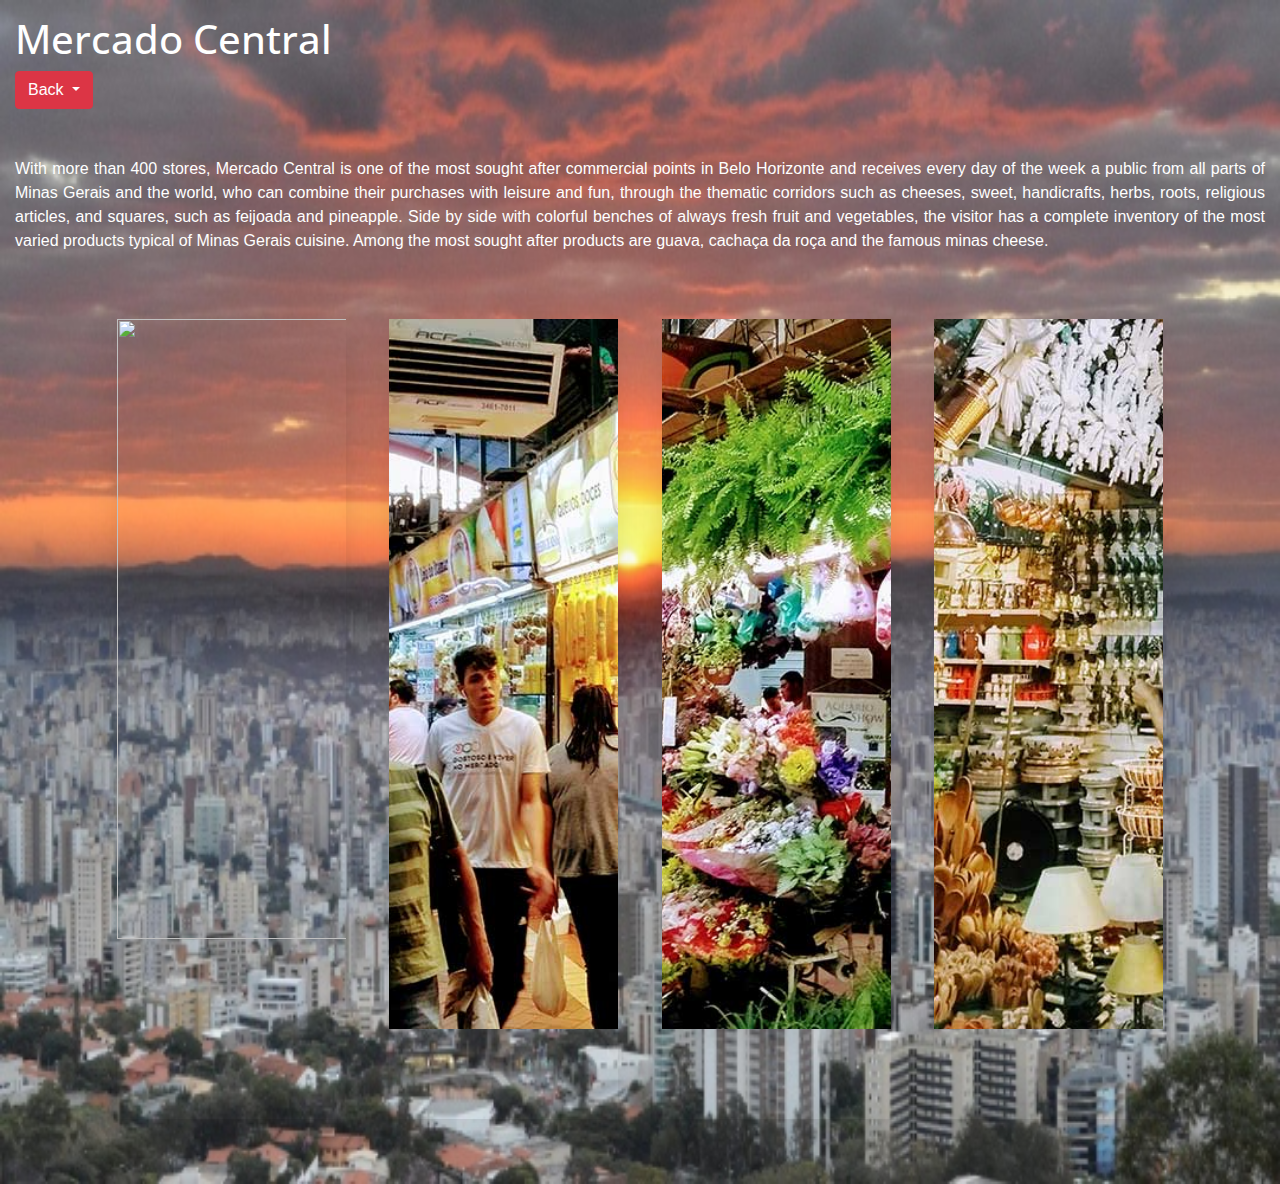
==== mcentral.html @ ee94dc56 "final project" ====
<!DOCTYPE html>
<html>
  <head>
    <link rel="stylesheet" href="https://stackpath.bootstrapcdn.com/bootstrap/4.3.1/css/bootstrap.min.css" integrity="sha384-ggOyR0iXCbMQv3Xipma34MD+dH/1fQ784/j6cY/iJTQUOhcWr7x9JvoRxT2MZw1T" crossorigin="anonymous">
<link href="https://fonts.googleapis.com/css?family=Bitter|Fira+Sans|Libre+Baskerville|Open+Sans|Raleway|Roboto+Mono&display=swap" rel="stylesheet">
    <header class = 'intro'>
      
      <h1> Mercado Central </h1>
    </header>
    <meta charset="utf-8">
    <meta name="viewport" content="width=device-width">
    <title>repl.it</title>
    <link href="style.css" rel="stylesheet" type="text/css" />
  </head>
  <body class ='food'>
    <div class="btn-group">
  <button type="button" class="btn btn-danger dropdown-toggle" data-toggle="dropdown" aria-haspopup="true" aria-expanded="false">
    Back
  </button>
  <div class="dropdown-menu">
    <a class="dropdown-item" href="index.html">Home</a>
    <a class="dropdown-item" href="atractions.html">Sight Seeing</a>
  </div>
  </div>

</div>
<div class = 'foodtxt'>
  <br><br>
  <p> 
With more than 400 stores, Mercado Central is one of the most sought after commercial points in Belo Horizonte and receives every day of the week a public from all parts of Minas Gerais and the world, who can combine their purchases with leisure and fun, through the thematic corridors such as cheeses, sweet, handicrafts, herbs, roots, religious articles, and squares, such as feijoada and pineapple. Side by side with colorful benches of always fresh fruit and vegetables, the visitor has a complete inventory of the most varied products typical of Minas Gerais cuisine. Among the most sought after products are guava, cachaça da roça and the famous minas cheese.</p>
</div>
</div>
<div class="container">
  <div class="box">
    <img src="mercado/Mercado-Central-em-Belo-Horizonte-prédio-e1535717425392.jpg">
    <span></span>
  </div>
  <div class="box">
    <img src="mercado/mercado-central-de-bh-corredor-venda-de-queijos3.jpg">
    <span></span>
  </div>
  <div class="box">
    <img src="mercado/mercado-central-de-bh-flores3.jpg">
    <span></span>
  </div>
  <div class="box">
    <img src="mercado/mercado-central-de-bh-mais-artesanato3.jpg">
    <span></span>
  </div>
  
    <script src="script.js"></script>
    <script src="https://code.jquery.com/jquery-3.3.1.slim.min.js" integrity="sha384-q8i/X+965DzO0rT7abK41JStQIAqVgRVzpbzo5smXKp4YfRvH+8abtTE1Pi6jizo" crossorigin="anonymous"></script>
<script src="https://cdnjs.cloudflare.com/ajax/libs/popper.js/1.14.7/umd/popper.min.js" integrity="sha384-UO2eT0CpHqdSJQ6hJty5KVphtPhzWj9WO1clHTMGa3JDZwrnQq4sF86dIHNDz0W1" crossorigin="anonymous"></script>
<script src="https://stackpath.bootstrapcdn.com/bootstrap/4.3.1/js/bootstrap.min.js" integrity="sha384-JjSmVgyd0p3pXB1rRibZUAYoIIy6OrQ6VrjIEaFf/nJGzIxFDsf4x0xIM+B07jRM" crossorigin="anonymous"></script>
  </body>
</html>
---- style.css ----
.column {
  float: left;
  width: 33.33%;
  padding: 5px;
}


.row::after {
  content: "";
  clear: both;
  display: table;
}
.home {
  color:white;
  -webkit-animation: kenburns-top-left 5s ease-out both;
	        animation: kenburns-top-left 5s ease-out both;
  background-image:url('BeloHorizonte/BH6.jpg');
  background-repeat: no-repeat, repeat;
  padding: 15px;
  background-size:100% 600%;
}

@-webkit-keyframes kenburns-top-left {
  0% {
    -webkit-transform: scale(1) translate(0, 0);
            transform: scale(1) translate(0, 0);
    -webkit-transform-origin: 16% 16%;
            transform-origin: 16% 16%;
  }
  100% {
    -webkit-transform: scale(1.25) translate(-20px, -15px);
            transform: scale(1.25) translate(-20px, -15px);
    -webkit-transform-origin: top left;
            transform-origin: top left;
  }
}
@keyframes kenburns-top-left {
  0% {
    -webkit-transform: scale(1) translate(0, 0);
            transform: scale(1) translate(0, 0);
    -webkit-transform-origin: 16% 16%;
            transform-origin: 16% 16%;
  }
  100% {
    -webkit-transform: scale(1.25) translate(-20px, -15px);
            transform: scale(1.25) translate(-20px, -15px);
    -webkit-transform-origin: top left;
            transform-origin: top left;
  }
}


.intro{
color:white;
font-family: 'Open Sans', sans-serif;
/* font-family: 'Gloria Hallelujah', cursive; */
/* font-family: 'Permanent Marker', cursive;
font-family: 'Kaushan Script', cursive; */

}

.sightSeeing{
  color:white;
  background-image: url(mirante/pords.jpg);
  background-repeat: no-repeat, repeat;
  padding: 15px;
  background-size:100% 100%;
}

.atractions {
  font-family: 'Open Sans', sans-serif;
}
/* .grow:hover
{
        -webkit-transform: scale(1.3);
        -ms-transform: scale(1.3);
        transform: scale(1.3);
} */

.xop-section {
	max-width: 960px;
	margin: 0 auto;
	padding: 6% 2%;
}

.xop-grid {
	margin: 20px 0 0 0;
	padding: 0;
	list-style: none;
	display: block;
	text-align: center;
	width: 100%;
}

.xop-grid:after {
	clear: both;
}

.xop-grid:after, .xop-box:before {
	content: '';
	display: table;
}

.xop-grid li {
	width: 328px;
	height: 328px;
	display: inline-block;
	margin: 20px;
}
.xop-grid li {
	width: 328px;
	height: 328px;
	display: inline-block;
	margin: 20px;
}

.xop-box {
	width: 100%;
	height: 100%;
	position: relative;
	cursor: pointer;
    border-radius: 10px;
    -webkit-transition: 0.3s ease-in-out, 
    -webkit-transform 0.3s ease-in-out;
	-moz-transition:  0.3s ease-in-out, 
    -moz-transform 0.3s ease-in-out;
    transition: all 0.3s ease-in-out, 
    transform 0.3s ease-in-out, ;
}

.xop-box:hover {
	transform: scale(1.05); 
}
.xop-img-1 {
	background: linear-gradient( rgba(0, 0, 0, 0.50), rgba(0, 0, 0, 0.10)),
	url("BeloHorizonte/praca-da-liberdade.jpg");
}

.xop-img-2 {
	background: linear-gradient( rgba(0, 0, 0, 0.50), rgba(0, 0, 0, 0.10)),
	url("BeloHorizonte/lagoa-da-pampulha.jpg");
}

.xop-img-3 {
	background: linear-gradient( rgba(0, 0, 0, 0.50), rgba(0, 0, 0, 0.10)), 
	url('parquemunicipal/park.jpg');
}

.xop-img-4 {
	background: linear-gradient( rgba(0, 0, 0, 0.50), rgba(0, 0, 0, 0.10)), 
	url("mercado/Mercado-Central-em-Belo-Horizonte-prédio-e1535717425392.jpg");
}

.xop-info {
	position: absolute;
	width: inherit;
	height: inherit;
}

.xop-info h3 {
	font-family: 'Pacifico', cursive;
	font-weight: 400;
	color: #fff;
	font-size: 42px;
	margin: 0 30px;
	padding: 100px 0 0 0;
	line-height: 1.5;
}

.xop-info p {
	font-family: 'Source Sans Pro', sans-serif;
	color: #fff;
	padding: 4px 5px;
	margin: 0 30px;
	font-size: 14px;
	line-height: 2;
}
.txt{
  text-align: left;
  text-indent: 50px;
  font-family: 'Lobster', cursive;
  color:white;
}

.history{
  background-image : url('old BH/oldpapper.jpg');
  background-repeat: repeat;
  padding: 15px;
  background-size:100% 100%;
}
.container{
  color:white;
}
 /* .txthistory:hover{
  transform: scale(1.1); 
 } */
.txthistory{
  text-align: justify;
  text-indent: 50px;
  font-family: 'Open Sans', sans-serif;
  color:white;
  font-size:100%;
  column-count: 2;
  column-rule-color: black;
  
}
.historybh{
  font-family: 'Open Sans', sans-serif;
}
.container {
  display: flex;
  width: 100%;
  padding: 4% 2%;
  box-sizing: border-box;
  height: 100vh;
}

.box {
  flex: 1;
  overflow: hidden;
  transition: .5s;
  margin: 0 2%;
  box-shadow: 0 20px 30px rgba(0,0,0,.1);
  line-height: 0;
}

.box > img {
  width: 200%;
  height: calc(100% - 10vh);
  object-fit: cover; 
  transition: .5s;
}

.box > span {
  font-size: 3.8vh;
  display: block;
  text-align: center;
  height: 10vh;
  line-height: 2.6;
}

.box:hover { flex: 1 1 50%; }
.box:hover > img {
  width: 100%;
  height: 100%;
}
 .pracatxt {
   text-align: justify;
  text-indent: 50px;
  /* font-family: 'Permanent+Marker', cursive; */
  color:white;
  font-size:100%;
  column-count: 2;
  column-rule-color:black;
 font-family: 'Open Sans', sans-serif;
/* font-family: 'Raleway', sans-serif;
font-family: 'Roboto Mono', monospace;
font-family: 'Fira Sans', sans-serif;
font-family: 'Bitter', serif;
font-family: 'Libre Baskerville', serif; */
 }
 .liberdade{
   background-image : url("pordosol/pordosol.jpg");
   background-repeat: no-repeat, repeat;
  padding: 15px;
  background-size:100% 100%;
  color:white;
  font-family: 'Open Sans', sans-serif;
  text-align: justify;
 }
 .lagoatxt{
   text-align: justify;
  text-indent: 50px;
  font-family: 'Open Sans', sans-serif;
  color:white;
  font-size:100%;
  column-count: 2;
  column-rule-color: black;
 }
 .lagoaintro{
font-family: 'Open Sans', sans-serif;
color:white;
}
.lagoa {
  background-image : url("pordosol/pordosol.jpg");
  background-repeat: no-repeat, repeat;
  padding: 15px;
  background-size:100% 100%;
}
.calculator{
  width: 200px;
  border: 5px solid green;
  padding: 10px;
  margin: 10px;
  border-radius: 15px;
  color: black;
  background-color : lightgreen;
  background-image : url('money2.jpeg');
 }
 
 .temperature{
  width: 250px;
  border: 5px solid blue;
  padding: 10px;
  margin: 10px;
  border-radius: 15px;
  color: black;
  background-color : lightblue;
  
 }
 .food {
  background-image : url("pordosol/pordosol.jpg");
  background-repeat: no-repeat, repeat;
  padding: 15px;
  background-size:100% 100%;
  color:white;
  text-align: justify;
  
}
.currency{
  background-image : url("dinheiro.jpg");
  background-repeat: no-repeat, repeat;
  padding: 15px;
  background-size:100% 200%;
  color:white;
  text-align: justify;
}
.txthcities{
  text-align: justify;
  text-indent: 50px;
  font-family: 'Open Sans', sans-serif;
  color:white;
  font-size:100%;
}
.nightlife{
  background-image : url("BHnoite.jpg");
  background-repeat: no-repeat, repeat;
  padding: 15px;
  background-size:100% 100%;
  color:white;
  text-align: justify;
}
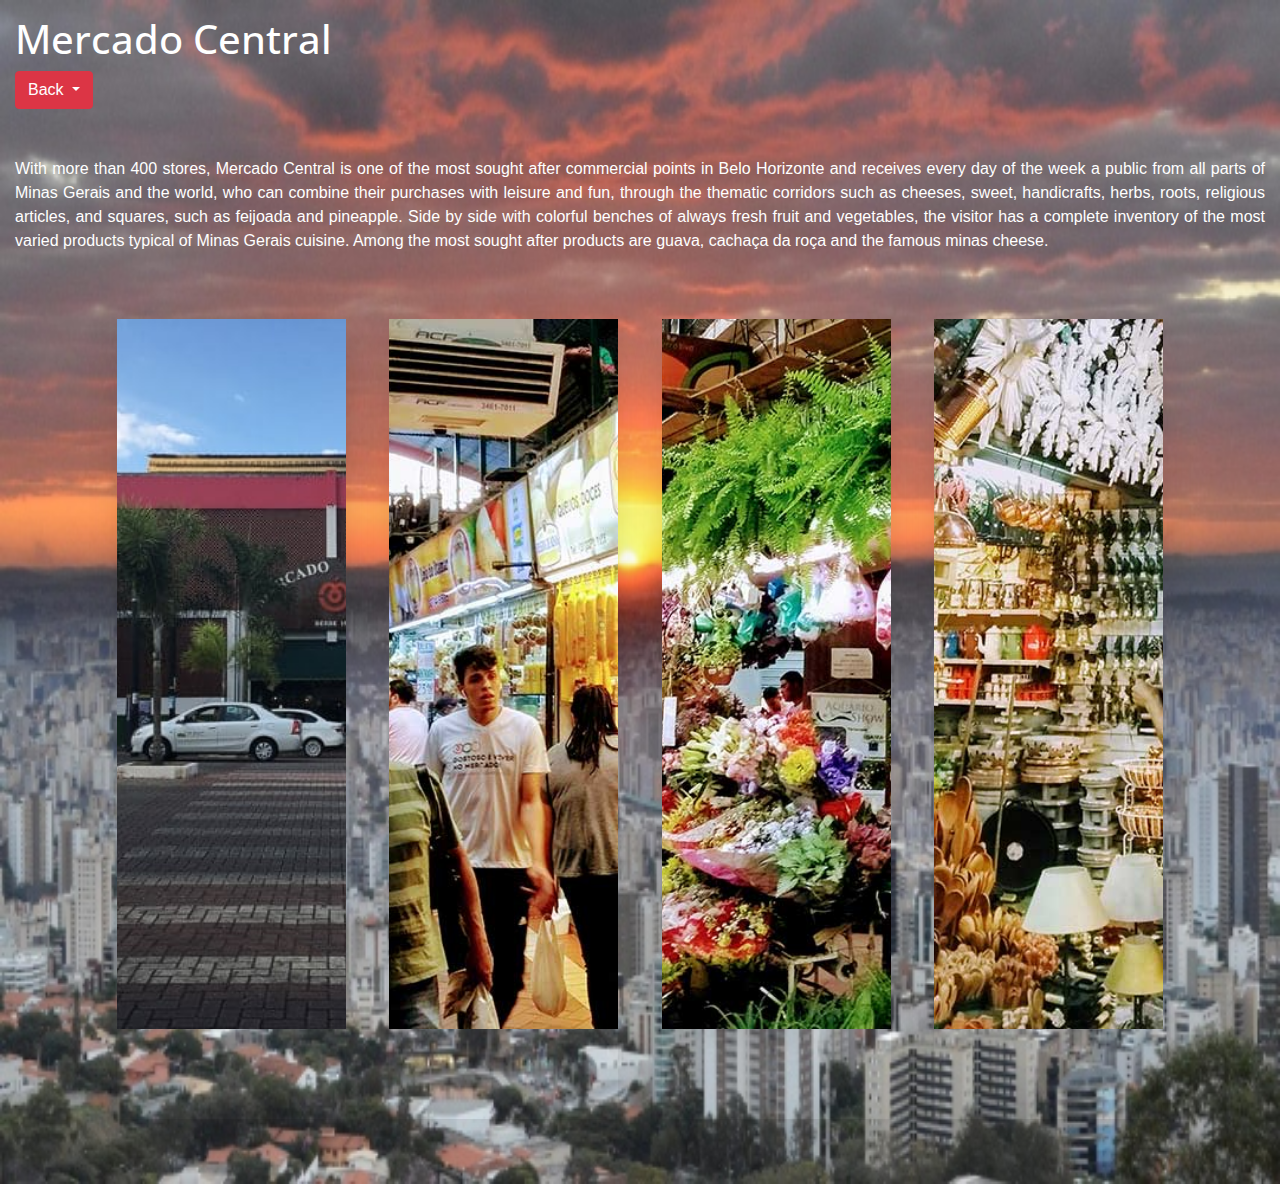
==== commit 013b2363: "another pic" ====
--- a/mcentral.html
+++ b/mcentral.html
@@ -32,7 +32,7 @@
 </div>
 <div class="container">
   <div class="box">
-    <img src="mercado/Mercado-Central-em-Belo-Horizonte-prédio-e1535717425392.jpg">
+    <img src="mercado/mercado.jpg">
     <span></span>
   </div>
   <div class="box">
--- a/style.css
+++ b/style.css
@@ -61,7 +61,7 @@
 
 .sightSeeing{
   color:white;
-  background-image: url(mirante/pords.jpg);
+  background-image: url("pordosol/pordosol.jpg");
   background-repeat: no-repeat, repeat;
   padding: 15px;
   background-size:100% 100%;
